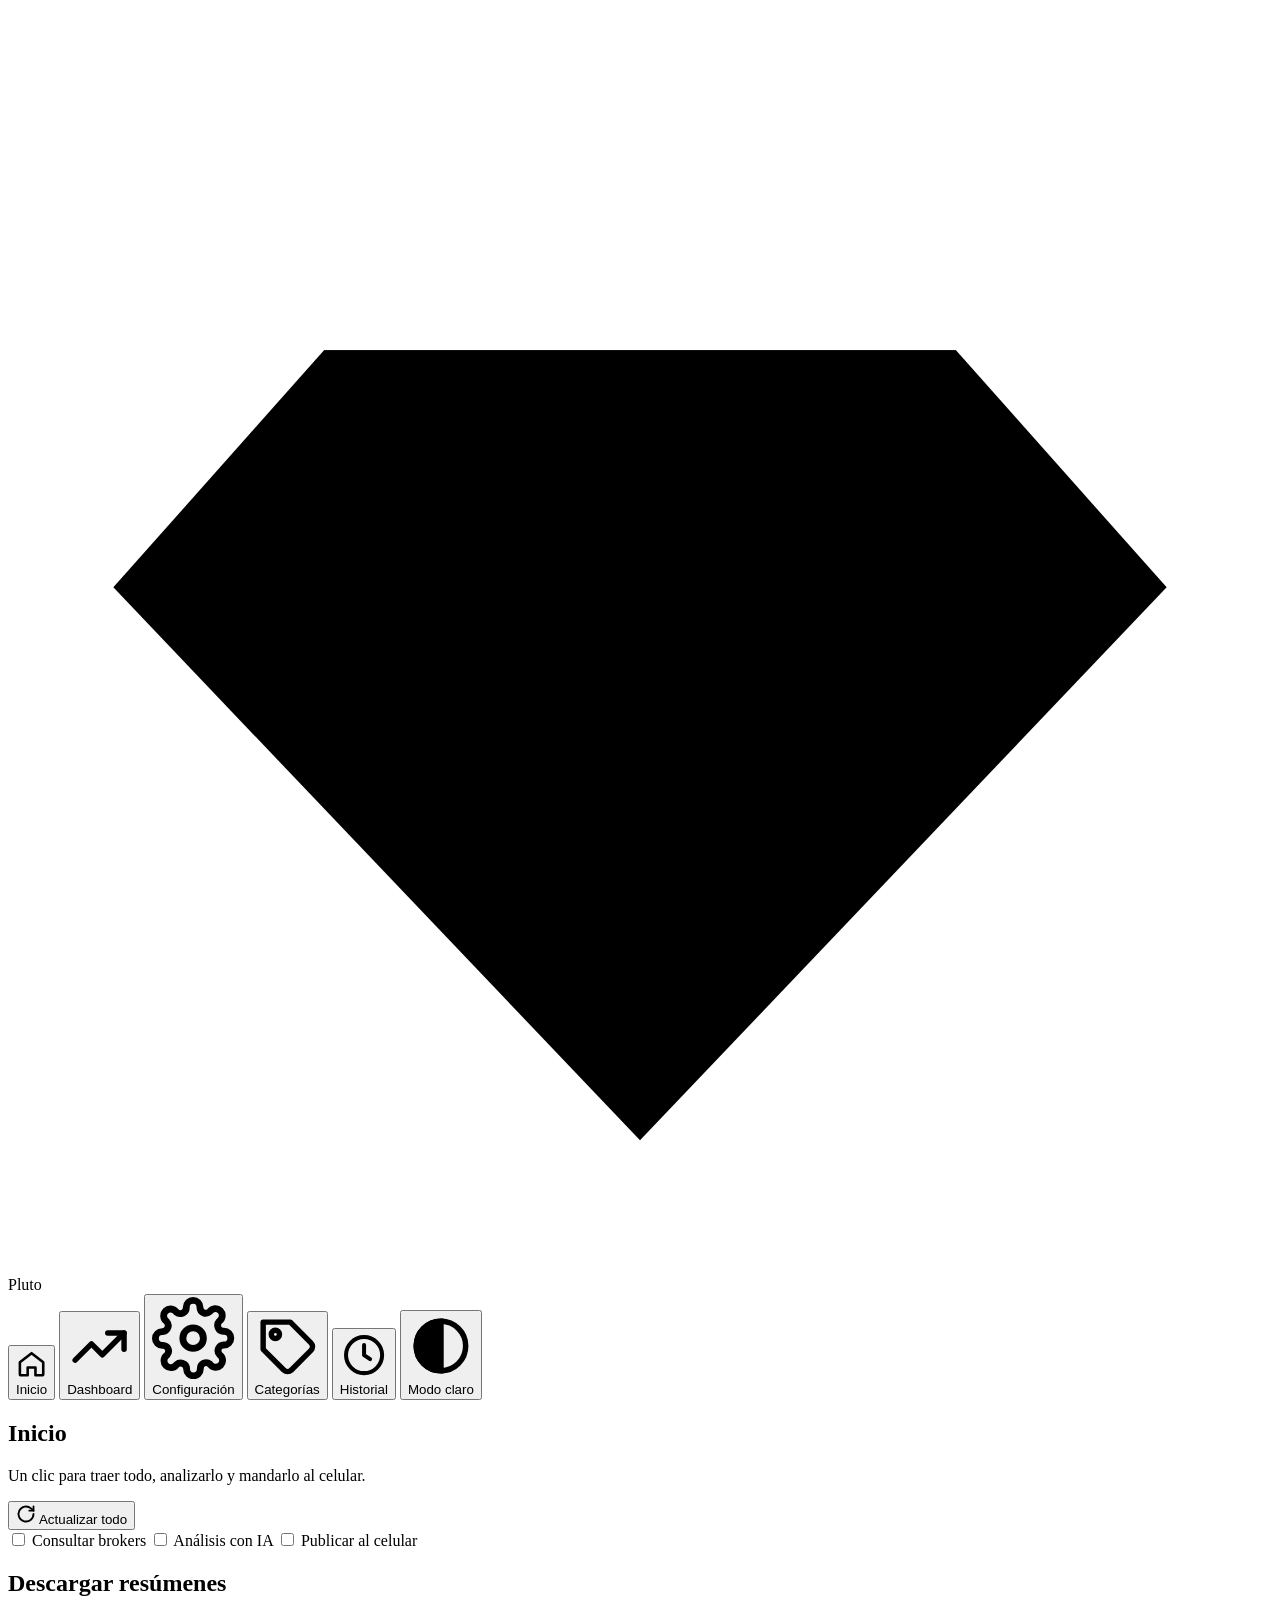
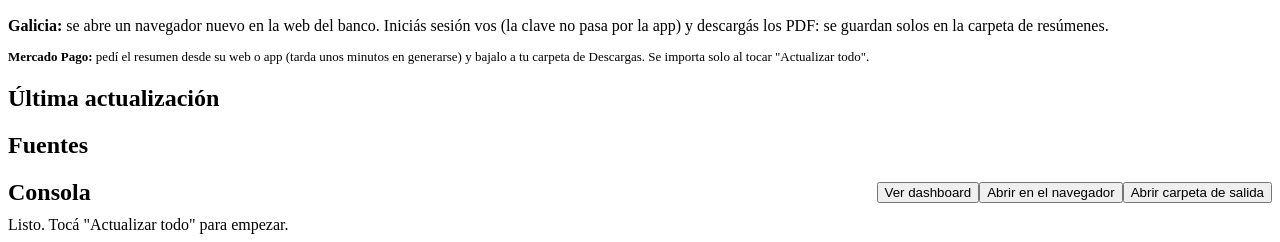
==== escritorio/ui/index.html @ 624cfe4e "Límites de gasto, tarjetas, categorías propias y app Android sin barra superior - Límites de gasto m" ====
<!doctype html>
<html lang="es">
<head>
<meta charset="utf-8">
<meta name="viewport" content="width=device-width, initial-scale=1">
<title>Pluto</title>
<style>
/*__FUENTES__*/
/*__ESTILOS__*/
</style>
</head>
<body>
<div class="app">
  <aside>
    <div class="marca"><svg viewBox="0 0 96 96" aria-hidden="true"><path d="M24 26 H72 L88 44 L48 86 L8 44 Z" fill="var(--text)"/><path d="M24 26 L36 44 H60 L72 26 Z" fill="var(--accent)"/><path d="M8 44 H88 M36 44 L48 86 L60 44 M24 26 L36 44 M72 26 L60 44" stroke="var(--side)" stroke-width="3.2" stroke-linejoin="round" fill="none"/></svg>Pluto</div>
    <button class="nav" data-pag="inicio"><svg viewBox="0 0 24 24" fill="none" stroke="currentColor" stroke-width="2" stroke-linecap="round" stroke-linejoin="round"><path d="M3 11l9-7 9 7v9a1 1 0 0 1-1 1h-5v-6H9v6H4a1 1 0 0 1-1-1z"/></svg>Inicio</button>
    <button class="nav" data-pag="dashboard"><svg viewBox="0 0 24 24" fill="none" stroke="currentColor" stroke-width="2" stroke-linecap="round" stroke-linejoin="round"><path d="M3 17l6-6 4 4 8-8"/><path d="M15 7h6v6"/></svg>Dashboard</button>
    <button class="nav" data-pag="config"><svg viewBox="0 0 24 24" fill="none" stroke="currentColor" stroke-width="2" stroke-linecap="round" stroke-linejoin="round"><circle cx="12" cy="12" r="3"/><path d="M19.4 15a1.7 1.7 0 0 0 .3 1.8l.1.1a2 2 0 1 1-2.8 2.8l-.1-.1a1.7 1.7 0 0 0-1.8-.3 1.7 1.7 0 0 0-1 1.5V21a2 2 0 1 1-4 0v-.1a1.7 1.7 0 0 0-1.1-1.5 1.7 1.7 0 0 0-1.8.3l-.1.1a2 2 0 1 1-2.8-2.8l.1-.1a1.7 1.7 0 0 0 .3-1.8 1.7 1.7 0 0 0-1.5-1H3a2 2 0 1 1 0-4h.1a1.7 1.7 0 0 0 1.5-1.1 1.7 1.7 0 0 0-.3-1.8l-.1-.1a2 2 0 1 1 2.8-2.8l.1.1a1.7 1.7 0 0 0 1.8.3H9a1.7 1.7 0 0 0 1-1.5V3a2 2 0 1 1 4 0v.1a1.7 1.7 0 0 0 1 1.5 1.7 1.7 0 0 0 1.8-.3l.1-.1a2 2 0 1 1 2.8 2.8l-.1.1a1.7 1.7 0 0 0-.3 1.8V9a1.7 1.7 0 0 0 1.5 1H21a2 2 0 1 1 0 4h-.1a1.7 1.7 0 0 0-1.5 1z"/></svg>Configuración</button>
    <button class="nav" data-pag="categorias"><svg viewBox="0 0 24 24" fill="none" stroke="currentColor" stroke-width="2" stroke-linecap="round" stroke-linejoin="round"><path d="M20.6 13.4 13.4 20.6a2 2 0 0 1-2.8 0L3 13V3h10l7.6 7.6a2 2 0 0 1 0 2.8z"/><circle cx="7.5" cy="7.5" r="1.5"/></svg>Categorías</button>
    <button class="nav" data-pag="historial"><svg viewBox="0 0 24 24" fill="none" stroke="currentColor" stroke-width="2" stroke-linecap="round" stroke-linejoin="round"><circle cx="12" cy="12" r="9"/><path d="M12 7v5l3 2"/></svg>Historial</button>
    <button class="nav" id="btn-tema" style="margin-top:auto"><svg viewBox="0 0 24 24" fill="none" stroke="currentColor" stroke-width="2"><circle cx="12" cy="12" r="9"/><path d="M12 3a9 9 0 0 0 0 18z" fill="currentColor"/></svg><span id="txt-tema">Modo claro</span></button>
    <div class="pie" id="version"></div>
  </aside>

  <main>
    <!-- ============ INICIO ============ -->
    <section class="pagina" id="pag-inicio">
      <h1>Inicio</h1>
      <p class="sub">Un clic para traer todo, analizarlo y mandarlo al celular.</p>
      <div id="aviso-llavero"></div>

      <div class="card">
        <div class="hero">
          <div>
            <button class="btn primario grande" id="btn-actualizar">
              <svg width="20" height="20" viewBox="0 0 24 24" fill="none" stroke="currentColor" stroke-width="2.2" stroke-linecap="round"><path d="M21 12a9 9 0 1 1-3-6.7L21 8"/><path d="M21 3v5h-5"/></svg>
              Actualizar todo</button>
            <div class="opciones">
              <label id="lbl-brokers"><input type="checkbox" id="op-brokers"> <span id="txt-brokers">Consultar brokers</span></label>
              <label><input type="checkbox" id="op-analisis"> Análisis con IA</label>
              <label><input type="checkbox" id="op-celular"> Publicar al celular</label>
            </div>
          </div>
          <div class="estado-run" id="estado-run"></div>
        </div>
      </div>

      <div class="card">
        <h2>Descargar resúmenes</h2>
        <p style="margin:0 0 12px;color:var(--text-2)"><b>Galicia:</b> se abre un navegador nuevo en la web del banco. Iniciás sesión vos (la clave no pasa por la app) y descargás los PDF: se guardan solos en la carpeta de resúmenes.</p>
        <div class="acciones"><span id="botones-descarga"></span><span class="msg" id="msg-descarga"></span></div>
        <p style="margin:14px 0 0;color:var(--text-3);font-size:13px"><b>Mercado Pago:</b> pedí el resumen desde su web o app (tarda unos minutos en generarse) y bajalo a tu carpeta de Descargas. Se importa solo al tocar "Actualizar todo".</p>
      </div>

      <div class="card" id="card-avisos" hidden><h2>Avisos</h2><div id="avisos"></div></div>

      <div class="fila2">
        <div class="card"><h2>Última actualización</h2><div id="ultima"></div></div>
        <div class="card"><h2>Fuentes</h2><div id="fuentes" class="fuentes"></div></div>
      </div>

      <div class="card">
        <div style="display:flex;justify-content:space-between;align-items:center;margin-bottom:10px">
          <h2 style="margin:0">Consola</h2>
          <div class="acciones"><button class="btn" id="btn-ver-dash">Ver dashboard</button><button class="btn" id="btn-navegador">Abrir en el navegador</button><button class="btn" data-carpeta="salida">Abrir carpeta de salida</button></div>
        </div>
        <div class="consola" id="consola"><span class="tit">Listo.</span> Tocá "Actualizar todo" para empezar.
</div>
      </div>
    </section>

    <!-- ============ DASHBOARD ============ -->
    <section class="pagina" id="pag-dashboard" hidden>
      <!-- sandbox sin allow-same-origin: el dashboard corre aislado, sin acceso a la app ni a sus funciones -->
      <iframe class="marco" id="marco" sandbox="allow-scripts" title="Dashboard"></iframe>
      <div class="card" id="sin-dash" hidden style="margin:28px 32px"><p class="empty" style="margin:0">Todavía no hay un dashboard. Corré "Actualizar todo" desde Inicio.</p></div>
    </section>

    <!-- ============ CONFIGURACIÓN ============ -->
    <section class="pagina" id="pag-config" hidden>
      <h1>Configuración</h1>
      <p class="sub">Se guarda en este equipo. Los tokens y contraseñas van al llavero del sistema, nunca a un archivo.</p>

      <div class="card"><h2>Fuentes de datos</h2>
        <div class="campo"><label>Carpeta de resúmenes</label>
          <div class="con-boton"><input type="text" data-cfg="fuentes.reportes"><button class="btn" data-elegir="fuentes.reportes">Elegir…</button></div>
          <div class="ayuda">Donde quedan guardados los resúmenes en PDF de tus bancos y billeteras.</div></div>
        <div class="campo"><label>Importar desde Descargas</label>
          <label class="interruptor"><input type="checkbox" data-cfg="fuentes.importar_descargas"><span></span></label>
          <div class="ayuda">Al actualizar, copia los resúmenes nuevos que encuentre en esta carpeta.</div></div>
        <div class="campo"><label>Carpeta de Descargas</label>
          <div class="con-boton"><input type="text" data-cfg="fuentes.descargas"><button class="btn" data-elegir="fuentes.descargas">Elegir…</button></div></div>
      </div>

      <div class="card"><h2>Bancos, billeteras y brokers</h2>
        <div id="cfg-entidades"></div>
        <p class="empty" style="font-size:12px;margin:10px 0 0">¿Tu banco o broker no está? Se suma con un archivo: ver <code>conectores/pdf/_plantilla.py</code> (resúmenes PDF) o <code>conectores/brokers/_plantilla.py</code> (API).</p>
      </div>

      <div class="card"><h2>Descarga de resúmenes</h2>
        <div class="campo"><label>Navegador</label>
          <select data-cfg="descarga.navegador"><option value="chromium">Chromium (incluido con Playwright)</option><option value="chrome">Google Chrome instalado</option><option value="msedge">Microsoft Edge instalado</option></select>
          <div class="ayuda">Para descargar de Galicia. Siempre se abre una sesión nueva, sin tus cookies.</div></div>
      </div>

      <div class="card"><h2>Análisis con IA</h2>
        <div class="campo"><label>Activado por defecto</label>
          <label class="interruptor"><input type="checkbox" data-cfg="analisis.activado"><span></span></label></div>
        <div class="campo"><label>Proveedor</label><select data-cfg="analisis.proveedor" id="sel-proveedor"></select>
          <div class="ayuda" id="ayuda-proveedor"></div></div>
        <div id="cfg-proveedores"></div>
        <div class="campo"><label></label><div><button class="btn" id="btn-probar-ia">Probar</button><div class="msg" id="msg-probar-ia"></div></div></div>
        <p class="empty" style="font-size:12px;margin:6px 0 0">Se envía un resumen (saldos, posiciones y gastos), sin números de cuenta, CBU ni CUIT. Con Ollama los datos no salen de tu computadora.</p>
      </div>

      <div class="card"><h2>Celular</h2>
        <div class="campo"><label>Destino</label>
          <select data-cfg="publicar.destino"><option value="ninguno">No publicar</option><option value="github">GitHub (repo privado)</option><option value="drive">Google Drive</option></select></div>
        <div id="cfg-github">
          <div class="campo"><label>Repositorio</label><input type="text" data-cfg="publicar.github.repo" placeholder="usuario/repo-de-datos">
            <div class="ayuda">Repo privado solo para el archivo cifrado.</div></div>
          <div class="campo"><label>Ruta y rama</label>
            <div class="con-boton"><input type="text" data-cfg="publicar.github.ruta"><input type="text" data-cfg="publicar.github.rama" style="max-width:140px"></div></div>
          <div class="campo"><label>Token de GitHub</label><div class="secreto" data-secreto="github_token"></div>
            <div class="ayuda">Fine-grained, solo ese repo, permiso Contents: Read and write.</div></div>
          <div class="campo"><label></label><div><button class="btn" id="btn-probar">Probar conexión</button><div class="msg" id="msg-probar"></div></div></div>
        </div>
        <div id="cfg-drive">
          <div class="campo"><label>Credenciales OAuth</label>
            <div class="con-boton"><input type="text" data-cfg="publicar.drive.client_secret"><button class="btn" id="btn-elegir-secret">Elegir…</button></div>
            <div class="ayuda">JSON de "App de escritorio" de Google Cloud. Se pide permiso en el navegador en cada publicación.</div></div>
        </div>
        <div class="campo"><label>Contraseña de cifrado</label><div class="secreto" data-secreto="celular_password"></div>
          <div class="ayuda">La misma que usás para desbloquear la app del celular. Mínimo 12 caracteres.</div></div>
      </div>

      <div class="card"><h2>Límites de gasto (por mes)</h2>
        <div class="campo"><label>Límite total</label><input type="number" min="0" step="1000" id="lim-total" placeholder="Sin límite">
          <div class="ayuda">Monto en pesos. Vacío o 0 = sin límite.</div></div>
        <div id="lim-categorias" class="lim-grid"></div>
        <p class="empty" style="font-size:12px;margin:10px 0 0">El dashboard muestra cuánto llevás de cada límite y te avisa cuando estás cerca o te pasaste.</p>
      </div>

      <div class="card"><h2>Tarjetas de crédito</h2>
        <p class="empty" style="font-size:13px;margin:0 0 10px">Cargá el día del mes en que cierra y vence cada tarjeta. Si el resumen trae una fecha distinta, ponela en "fecha exacta" y se usa esa.</p>
        <div id="tarjetas-filas"></div>
        <button class="btn" id="btn-agregar-tarjeta" type="button">+ Agregar tarjeta</button>
      </div>

      <div class="card"><h2>Metas</h2>
        <div class="campo"><label>Fondo de emergencia</label><input type="number" min="0" max="36" step="1" data-cfg="metas.fondo_emergencia_meses" data-num>
          <div class="ayuda">Meses de gastos que querés tener disponibles en cuentas. 0 = sin meta.</div></div>
      </div>

      <div class="card"><h2>Privacidad</h2>
        <div class="campo"><label>Dashboards guardados</label><input type="number" min="1" max="100" step="1" data-cfg="privacidad.conservar_dashboards" data-num>
          <div class="ayuda">Se conservan los últimos y se borran los más viejos de la carpeta de salida.</div></div>
        <div class="campo"><label>Cifrar historial y análisis</label>
          <label class="interruptor"><input type="checkbox" data-cfg="privacidad.cifrar_datos_locales"><span></span></label>
          <div class="ayuda">Se cifran con una clave guardada en el llavero del sistema.</div></div>
      </div>

      <div class="card"><h2>Referencias (si no hay internet)</h2>
        <div class="campo"><label>TNA plazo fijo (%)</label><input type="number" step="0.1" min="0" data-cfg="referencias.tna_plazo_fijo" data-pct>
          <div class="ayuda">Se usa solo si no se puede consultar la tasa en línea. 0 = no usar.</div></div>
        <div class="campo"><label>Inflación mensual (%)</label><input type="number" step="0.1" min="0" data-cfg="referencias.inflacion_mensual" data-pct></div>
      </div>

      <div class="guardar-barra"><button class="btn primario" id="btn-guardar">Guardar configuración</button><button class="btn" id="btn-asistente">Abrir asistente de bienvenida</button><span class="msg" id="msg-guardar"></span></div>
    </section>

    <!-- ============ HISTORIAL ============ -->
    <section class="pagina" id="pag-categorias" hidden>
      <h1>Categorías</h1>
      <p class="sub">Elegí la categoría correcta para un movimiento: Pluto la recuerda y la usa para todos los movimientos iguales desde la próxima actualización.</p>
      <div class="card">
        <div class="acciones" style="margin-bottom:12px">
          <select id="cat-filtro"><option value="revisar">Para revisar (Otros y Transferencias)</option><option value="todos">Todos los movimientos</option><option value="propias">Con regla propia</option></select>
          <input type="text" id="cat-buscar" placeholder="Buscar…" style="padding:8px 10px;border:1px solid var(--border);border-radius:9px;background:var(--bg)">
          <span class="msg" id="msg-cat"></span>
        </div>
        <div id="cat-lista"></div>
      </div>
    </section>

    <section class="pagina" id="pag-historial" hidden>
      <h1>Historial</h1>
      <p class="sub">Las últimas actualizaciones. Solo se guardan totales, nunca movimientos.</p>
      <div class="card"><table><thead><tr><th>Fecha</th><th class="num">Patrimonio</th><th class="num">En USD</th><th>Fuentes</th><th>Errores</th></tr></thead><tbody id="tabla-hist"></tbody></table></div>
    </section>
  </main>
</div>

<!-- Modal: credenciales de brokers (se arma según los brokers activos) -->
<div class="fondo-modal" id="modal-brokers" hidden>
  <form class="modal" id="form-brokers" autocomplete="off">
    <h3>Ingresar a tus brokers</h3>
    <p>Se usa solo para esta actualización y no se guarda.</p>
    <div id="campos-brokers"></div>
    <div class="acciones"><button type="button" class="btn" id="brk-omitir">Seguir sin brokers</button><button type="button" class="btn" id="brk-cancelar">Cancelar</button><button type="submit" class="btn primario">Actualizar</button></div>
  </form>
</div>

<!-- Asistente de bienvenida (primer uso) -->
<div class="fondo-modal" id="bienvenida" hidden>
  <div class="modal asistente">
    <div class="pasos" id="wz-pasos"></div>
    <section data-paso="1">
      <h3>Te damos la bienvenida a Pluto</h3>
      <p>Junta tus bancos, billeteras y brokers en un solo lugar, te muestra un dashboard y le pide a una IA que lo analice. Todo queda en esta computadora.</p>
      <label class="et">Carpeta donde guardar los resúmenes PDF</label>
      <div class="con-boton"><input type="text" id="wz-reportes"><button type="button" class="btn" data-wz-elegir="wz-reportes">Elegir…</button></div>
      <label class="et">Tu carpeta de Descargas (de ahí se importan los resúmenes nuevos)</label>
      <div class="con-boton"><input type="text" id="wz-descargas"><button type="button" class="btn" data-wz-elegir="wz-descargas">Elegir…</button></div>
    </section>
    <section data-paso="2" hidden>
      <h3>¿Qué usás?</h3>
      <p>Los bancos y billeteras se leen de los resúmenes PDF que descargás. Los brokers con API se consultan en vivo (usuario y clave se piden cada vez y no se guardan).</p>
      <div id="wz-fuentes"></div>
    </section>
    <section data-paso="3" hidden>
      <h3>¿Con qué IA querés el análisis?</h3>
      <p>Podés cambiarlo después. Con Ollama, los datos no salen de tu computadora.</p>
      <div id="wz-ia"></div>
      <label class="et">Modelo</label><input type="text" id="wz-modelo">
      <div id="wz-clave-box"><label class="et" id="wz-clave-et">Clave de API</label><input type="password" id="wz-clave" autocomplete="off">
        <p class="nota-wz">Se guarda en el llavero del sistema, no en un archivo.</p></div>
    </section>
    <section data-paso="4" hidden>
      <h3>¡Listo!</h3>
      <p>Para empezar: descargá tus resúmenes en PDF y tocá <b>Actualizar todo</b>. Si querés ver el dashboard en el celular, configuralo después en <b>Configuración → Celular</b>.</p>
      <div id="wz-resumen"></div>
    </section>
    <div class="msg err" id="wz-error"></div>
    <div class="acciones" style="justify-content:space-between;margin-top:16px">
      <button type="button" class="btn" id="wz-saltar">Saltar</button>
      <div class="acciones"><button type="button" class="btn" id="wz-atras">Atrás</button><button type="button" class="btn primario" id="wz-siguiente">Siguiente</button></div>
    </div>
  </div>
</div>

<!-- Modal: secreto -->
<div class="fondo-modal" id="modal-secreto" hidden>
  <form class="modal" id="form-secreto" autocomplete="off">
    <h3 id="sec-titulo"></h3>
    <p>Se guarda en el llavero del sistema, cifrado con tu sesión.</p>
    <input type="password" id="sec-valor" autocomplete="off" required>
    <input type="password" id="sec-repetir" placeholder="Repetila" autocomplete="off">
    <div class="msg err" id="sec-error"></div>
    <div class="acciones"><button type="button" class="btn" id="sec-cancelar">Cancelar</button><button type="submit" class="btn primario">Guardar</button></div>
  </form>
</div>

<script>
/*__CODIGO__*/
</script>
</body>
</html>
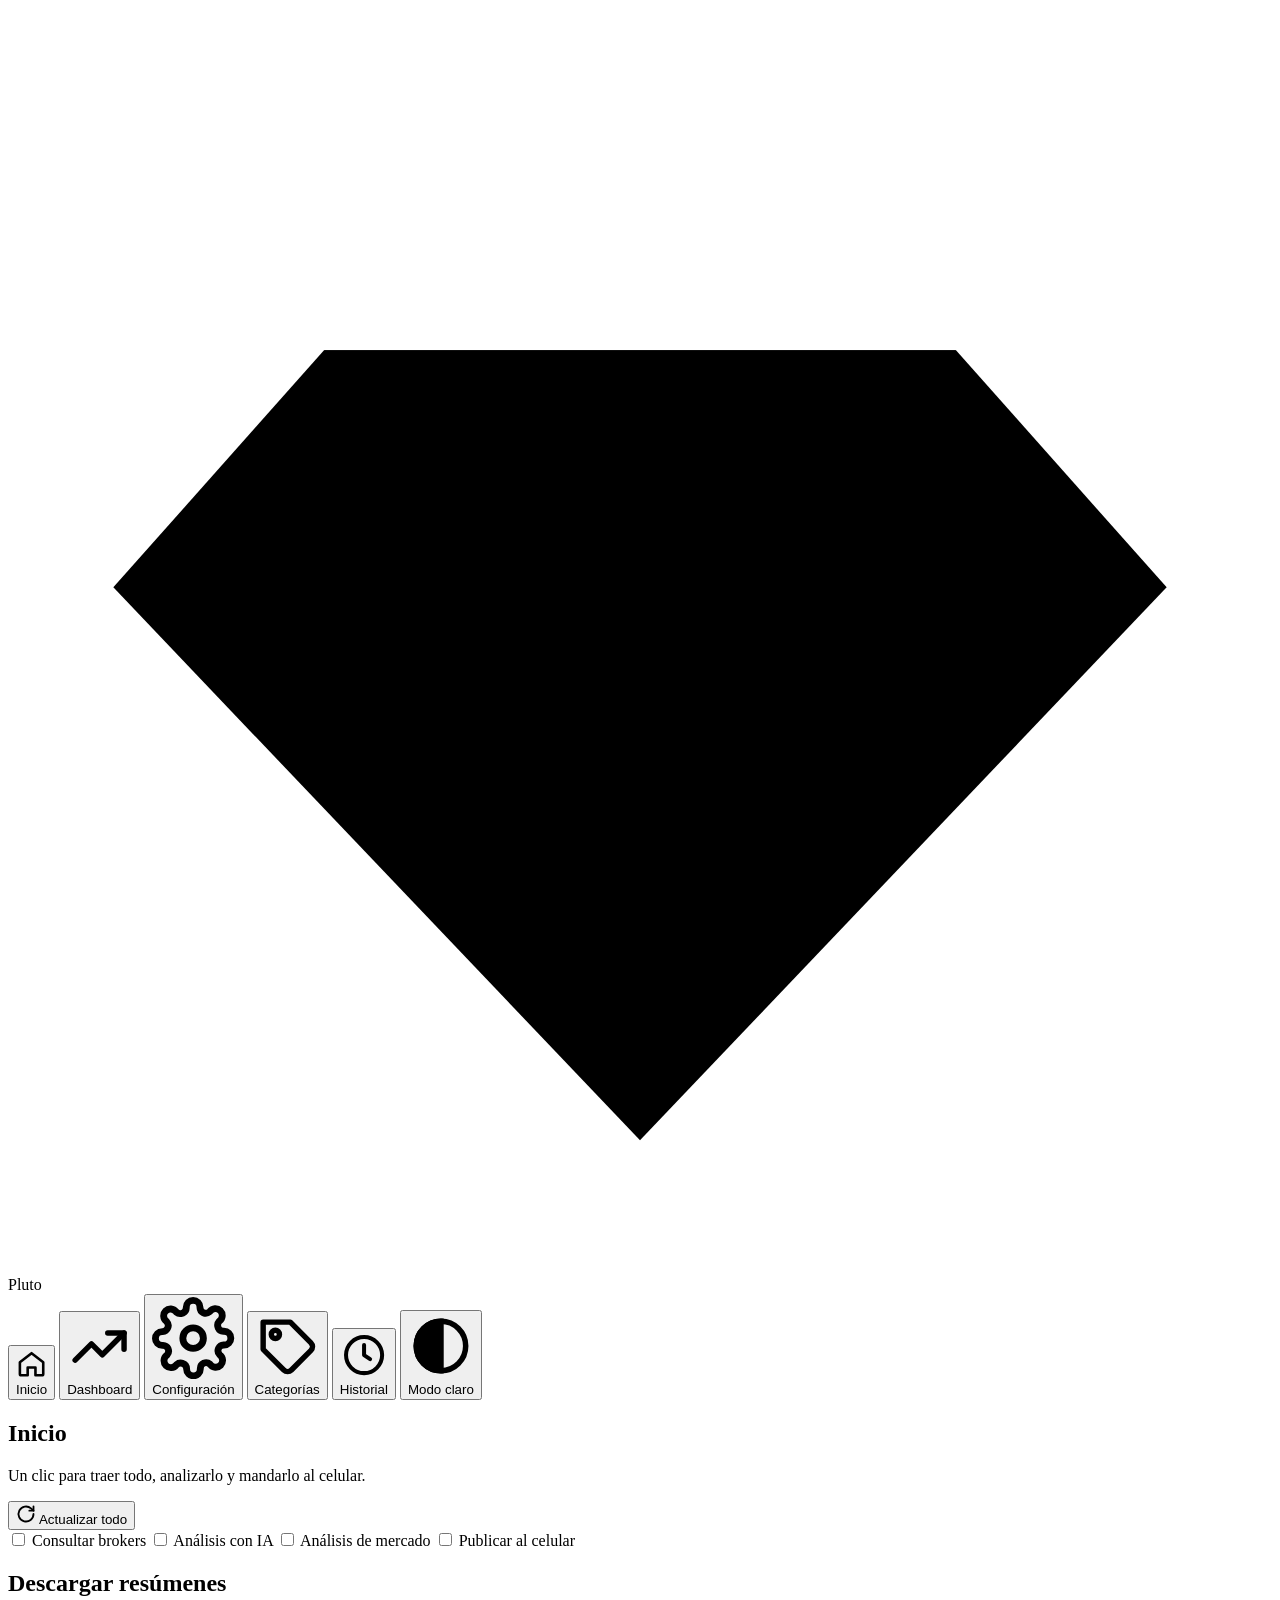
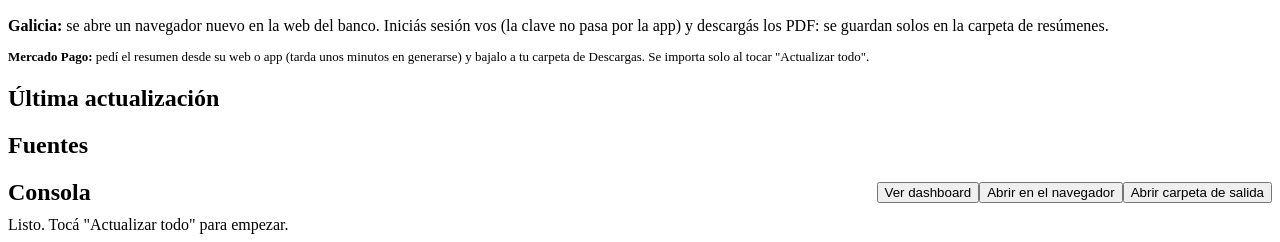
==== commit 8033e56b: "Análisis de mercado con IA (solo lectura: analiza y recomienda, nunca opera) - mercado.py: indicador" ====
--- a/escritorio/ui/index.html
+++ b/escritorio/ui/index.html
@@ -38,6 +38,7 @@
             <div class="opciones">
               <label id="lbl-brokers"><input type="checkbox" id="op-brokers"> <span id="txt-brokers">Consultar brokers</span></label>
               <label><input type="checkbox" id="op-analisis"> Análisis con IA</label>
+              <label title="Solo analiza y recomienda: Pluto nunca opera"><input type="checkbox" id="op-mercado"> Análisis de mercado</label>
               <label><input type="checkbox" id="op-celular"> Publicar al celular</label>
             </div>
           </div>
@@ -111,6 +112,20 @@
         <div id="cfg-proveedores"></div>
         <div class="campo"><label></label><div><button class="btn" id="btn-probar-ia">Probar</button><div class="msg" id="msg-probar-ia"></div></div></div>
         <p class="empty" style="font-size:12px;margin:6px 0 0">Se envía un resumen (saldos, posiciones y gastos), sin números de cuenta, CBU ni CUIT. Con Ollama los datos no salen de tu computadora.</p>
+      </div>
+
+      <div class="card"><h2>Análisis de mercado</h2>
+        <p style="margin:0 0 12px;color:var(--text-2)">La IA analiza tu cartera, los precios de IOL y noticias recientes, y te recomienda qué ajustar. <b>Pluto no opera:</b> las decisiones y las operaciones las hacés vos en tu broker. No es asesoramiento financiero profesional.</p>
+        <div class="campo"><label>Activado por defecto</label>
+          <label class="interruptor"><input type="checkbox" data-cfg="mercado.activado"><span></span></label></div>
+        <div class="campo"><label>Perfil de riesgo</label>
+          <select data-cfg="mercado.perfil"><option value="conservador">Conservador</option><option value="moderado">Moderado</option><option value="agresivo">Agresivo</option></select></div>
+        <div class="campo"><label>Horizonte (años)</label><input type="number" min="1" max="40" data-num data-cfg="mercado.horizonte_anios" style="max-width:120px"></div>
+        <div class="campo"><label>Activos a seguir</label><input type="text" data-lista data-cfg="mercado.seguimiento" placeholder="SPY, AL30, PAMP">
+          <div class="ayuda">Activos que no tenés pero querés seguir, separados por coma. Para otro mercado: AAPL:nyse. Los precios salen de IOL (activalo en Fuentes).</div></div>
+        <div class="campo"><label>Buscar noticias</label>
+          <label class="interruptor"><input type="checkbox" data-cfg="mercado.noticias"><span></span></label>
+          <div class="ayuda">Solo con Claude Code o la API de Anthropic. Con otros proveedores el análisis se hace sin noticias.</div></div>
       </div>
 
       <div class="card"><h2>Celular</h2>
